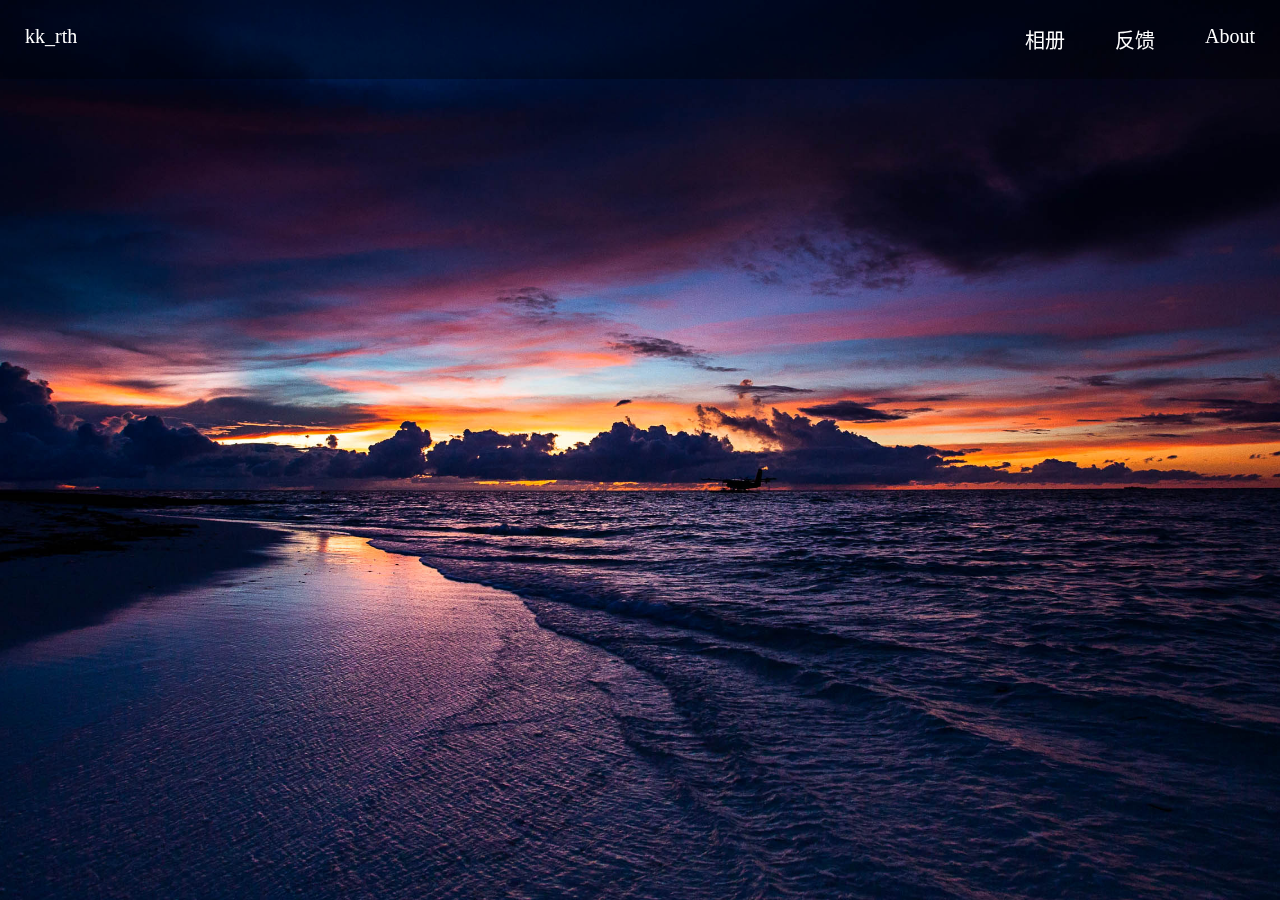
==== html/index.html @ 073275e7 "create web" ====
<!DOCTYPE html>
<html lang="zh-cn">

<head>
    <link rel="stylesheet" href="../css/index.css">
    <meta charset="UTF-8">
    <meta name="viewport" content="width=device-width, initial-scale=1.0">
    <link rel="shortcut icon" href="../indexpic/logo.ico" type="image/x-icon">
    <title>kk_web</title>
</head>

<body>
    <div id="background"></div>

    <ul>
        <li style="float:left"><a class="logo" href="index.html">kk_rth</a></li>
        <li><a href="#about">About</a></li>
        <li><a href="feedback.html">反馈</a></li>
        <li><a href="album.html">相册</a></li>
    </ul>



</body>

</html>
---- css/index.css ----
* {
  padding: 0;
  margin: 0;

}


ul {
  list-style-type: none;
  margin: 0;
  padding: 0;
  overflow: hidden;
  background-color: #0000004e;
  position: fixed;
  top: 0;
  width: 100%;
}

li {
  float: right;
  border-radius: 12.5px;
  ;
}

li a {
  display: block;
  color: white;
  text-align: center;
  padding: 25px 25px;
  text-decoration: none;
  font-size: 20px;
}

li a:hover:not(.logo) {
  background-color: #000000;
}

.logo {
  background-color: #d9f50400;
  color: rgba(255, 255, 255);
}

#background {
  background-repeat: no-repeat;
  background-position: center center;
  background-size: cover;
  width: 100vw;
  height: 100vh;
  background-image: url("../indexpic/2.jpg");
}
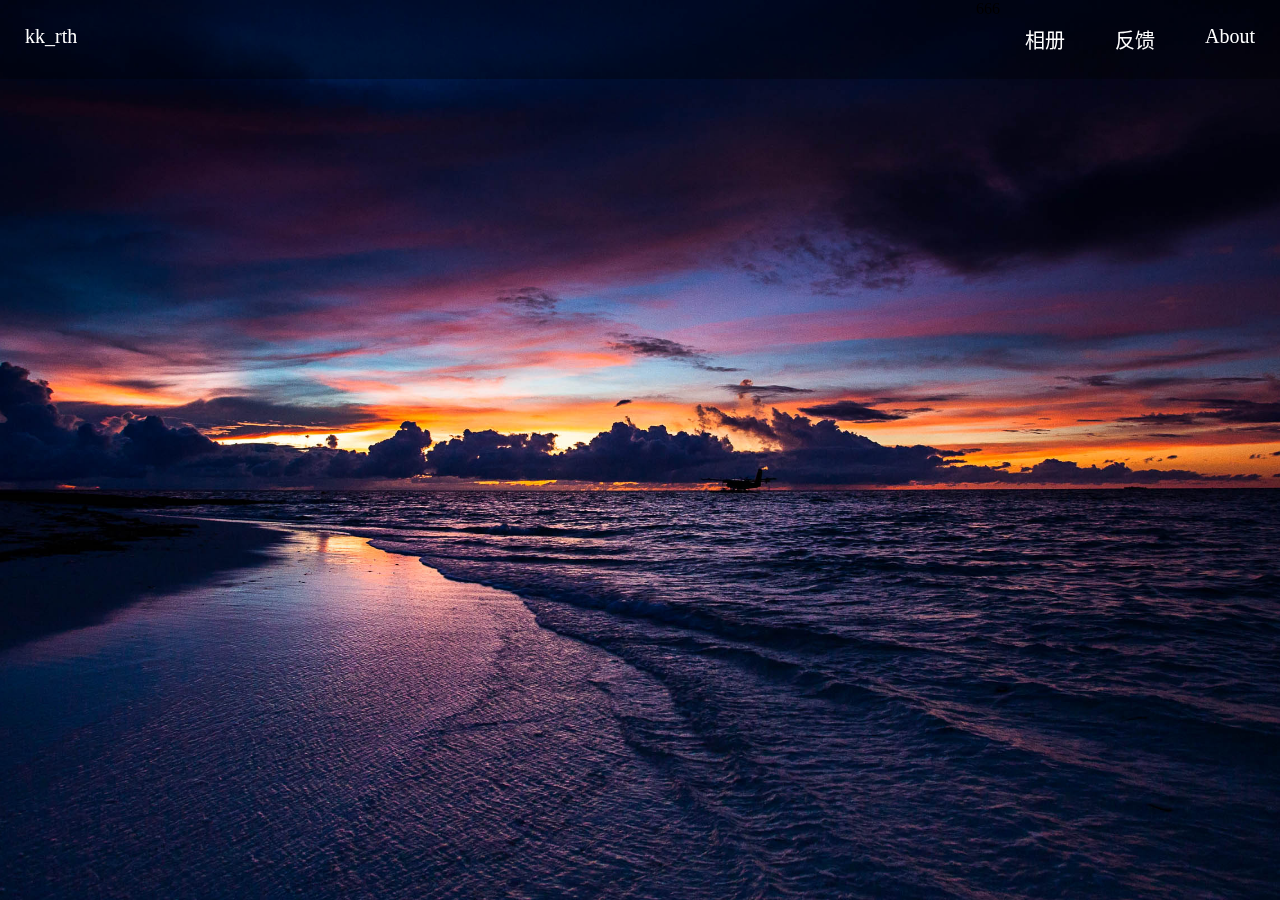
==== commit ad68796e: "Update index.html" ====
--- a/html/index.html
+++ b/html/index.html
@@ -17,6 +17,9 @@
         <li><a href="#about">About</a></li>
         <li><a href="feedback.html">反馈</a></li>
         <li><a href="album.html">相册</a></li>
+        <li>
+            666
+        </li>
     </ul>
 
 
